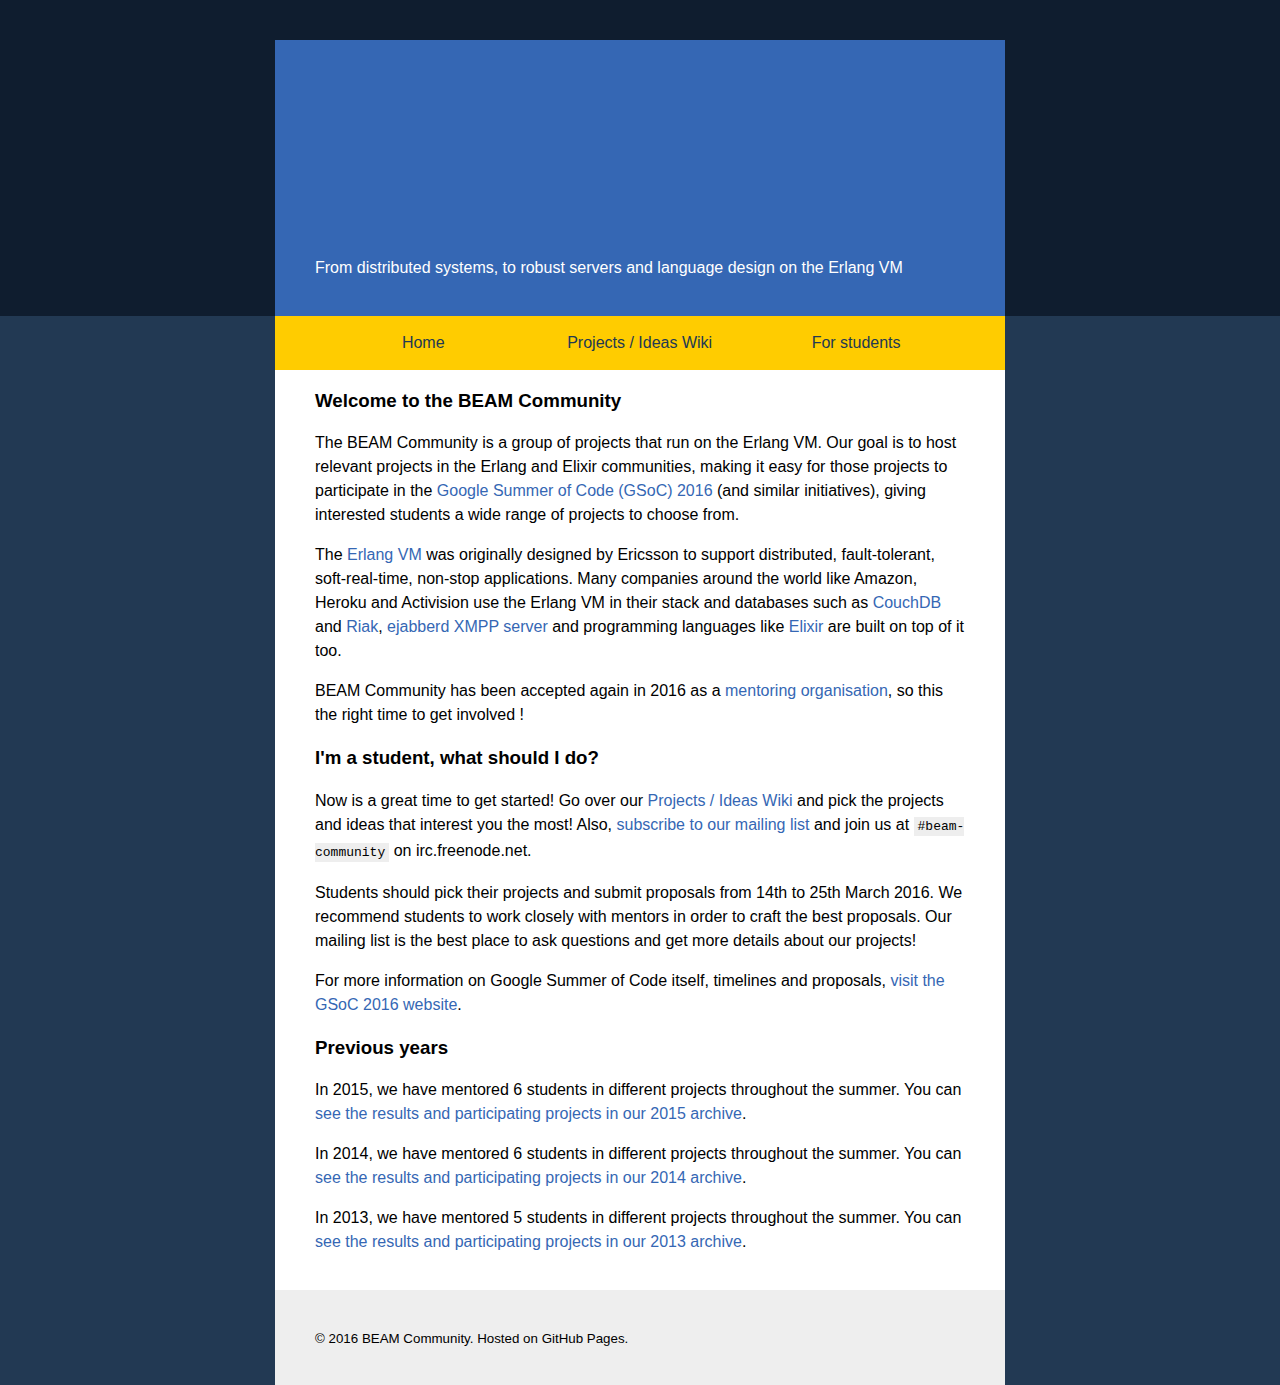
==== index_new.html @ a8853e43 "Redesign proposal - small tweaks" ====
<!DOCTYPE html>
<html>
<head>
  <meta charset="utf-8">
  <meta http-equiv="X-UA-Compatible" content="chrome=1">
  <meta name="viewport" content="width=device-width, initial-scale=1, user-scalable=no">
  
  <title>The BEAM Community</title>
  <meta name="description" content="Our goal is to host relevant projects in the Erlang and Elixir communities, making it easy for those projects to participate in the Google Summer of Code." />
  
  <link rel="canonical" href="https://beamcommunity.github.io" />
  
  <meta property="og:site_name" content="BEAM Community" />
  <meta property="og:title" content="The BEAM Community" />
  <meta property="og:url" content="https://beamcommunity.github.io" />
  <meta property="og:description" content="Our goal is to host relevant projects in the Erlang and Elixir communities, making it easy for those projects to participate in the Google Summer of Code." />
  <meta property="og:type" content="website" />
  <meta property="og:image" content="https://beamcommunity.github.io/images/ogimage.png" />
  
  <meta content="summary" name="twitter:card" />
  <meta property="twitter:description" content="Our goal is to host relevant projects in the Erlang and Elixir communities, making it easy for those projects to participate in the Google Summer of Code." />
  
  <style>
    body {
      margin: 0;
      padding: 0;
      background: #223953;
      
      line-height: 150%;
      font-family: sans-serif;
      font-weight: 300;
    }
    
    a {
      text-decoration: none;
      color: #3567b4;
    }
      a:hover,
      a:active {
        text-decoration: underline;
      }
    
    code {
      background: #eee;
      padding: 2px 4px;
    }
    
    #header {
      background: #0f1d2f;
      padding-top: 40px;
    }
      #header-block,
      #content,
      #footer {
        max-width: 650px;
        padding: 20px 40px;
        margin: 0 auto;
      }
      
      #header-block {
        background: #3567b4;
        color: #fff;
      }
        #header-block h1 {
          background: url(images/beam-logo.png) left bottom no-repeat transparent;
          background-size: auto 130px;
          height: 160px;
          
          text-indent: -9999px;
          margin: 0;
        }
        #header-block p {
          padding-top: 20px;
        }
      
      #content {
        background: #fff;
        padding-top: 0;
      }
        #content menu {
          background: #fc0;
          list-style: none;
          
          padding: 0;
          margin: 0;
        }
        #content menu li {
          display: inline-block;
          min-width: 33.3%;
        }
        #content menu li a {
          display: inline-block;
          padding: 15px 0;
          width: 100%;
          
          text-decoration: none;
          text-align: center;
          color: #223953;
        }
        #content menu li a:hover,
        #content menu li a:active {
          background: #fd0;
          color: #000;
        }
        
        #content #nav {
          background: #fc0;
          padding: 0 40px;
          margin: 0 -40px;
        }
      
      #footer {
        background: #eee;
      }
      
      @media screen and (max-width:550px) {
      
        #header-block h1 {
          background-size: auto 65px;
          height: 100px;
        }
        #content menu {
          margin-left: -20px;
        }
        #content menu li {
          display: block;
        }
        #content menu li a {
          padding-left: 20px;
          text-align: left;
        }
      }
      
  </style>
</head>
<body>

  <div id="header">
    <header id="header-block">
      <h1>BEAM Community</h1>
      <p>From distributed systems, to robust servers and language design on the Erlang VM</p>
    </header>
  </div>
    
  <div id="content">
    <div id="nav">
      <menu>
        <li><a href="/" class="button"><strong>Home</strong></a></li><!--
        --><li><a href="https://github.com/beamcommunity/beamcommunity.github.com/wiki" class="button"><strong>Projects / Ideas Wiki</strong></a></li><!--
        --><li><a href="/#for-students" class="button"><strong>For students</strong></a></li>
      </menu>
    </div>

    <section>
      <h3>Welcome to the BEAM Community</h3>

      <p>The BEAM Community is a group of projects that run on the Erlang VM. Our goal is to host relevant projects in the Erlang and Elixir communities, making it easy for those projects to participate in the <a href="https://developers.google.com/open-source/gsoc/" target="_blank">Google Summer of Code (GSoC) 2016</a> (and similar initiatives), giving interested students a wide range of projects to choose from.</p>

      <p>The <a href="http://en.wikipedia.org/wiki/Erlang_(programming_language)" target="_blank">Erlang VM</a> was originally designed by Ericsson to support distributed, fault-tolerant, soft-real-time, non-stop applications. Many companies around the world like Amazon, Heroku and Activision use the Erlang VM in their stack and databases such as <a href="http://couchdb.apache.org/" target="_blank">CouchDB</a> and <a href="http://basho.com/riak/" target="_blank">Riak</a>, <a href="https://www.ejabberd.im">ejabberd XMPP server</a> and programming languages like <a href="http://elixir-lang.org">Elixir</a> are built on top of it too.</p>

      <p>BEAM Community has been accepted again in 2016 as a <a href="https://summerofcode.withgoogle.com/organizations/5748418722922496/">mentoring organisation</a>, so this the right time to get involved !</p>

      <h3 id="for-students">I'm a student, what should I do?</h3>

      <p>Now is a great time to get started! Go over our <a href="https://github.com/beamcommunity/beamcommunity.github.com/wiki">Projects / Ideas Wiki</a> and pick the projects and ideas that interest you the most! Also, <a href="https://groups.google.com/d/forum/beam-community" target="_blank">subscribe to our mailing list</a> and join us at <code>#beam-community</code> on irc.freenode.net.</p>

      <p>Students should pick their projects and submit proposals from 14th to 25th March 2016. We recommend students to work closely with mentors in order to craft the best proposals. Our mailing list is the best place to ask questions and get more details about our projects!</p>

      <p>For more information on Google Summer of Code itself, timelines and proposals, <a href="https://summerofcode.withgoogle.com/">visit the GSoC 2016 website</a>.</p>

      <h3>Previous years</h3>

      <p>In 2015, we have mentored 6 students in different projects throughout the summer. You can <a href="https://github.com/beamcommunity/beamcommunity.github.com/blob/master/2015/Home.md" target="_blank">see the results and participating projects in our 2015 archive</a>.</p>

      <p>In 2014, we have mentored 6 students in different projects throughout the summer. You can <a href="https://github.com/beamcommunity/beamcommunity.github.com/blob/master/2014/Home.md" target="_blank">see the results and participating projects in our 2014 archive</a>.</p>

      <p>In 2013, we have mentored 5 students in different projects throughout the summer. You can <a href="https://github.com/beamcommunity/beamcommunity.github.com/blob/master/2013/Home.md" target="_blank">see the results and participating projects in our 2013 archive</a>.</p>

    </section>
  </div>
      
  <div id="footer">
    <footer>
      <p><small><strong>&copy; 2016 BEAM Community.</strong> Hosted on GitHub Pages.</small></p>
    </footer>
  </div>

</body>
</html>
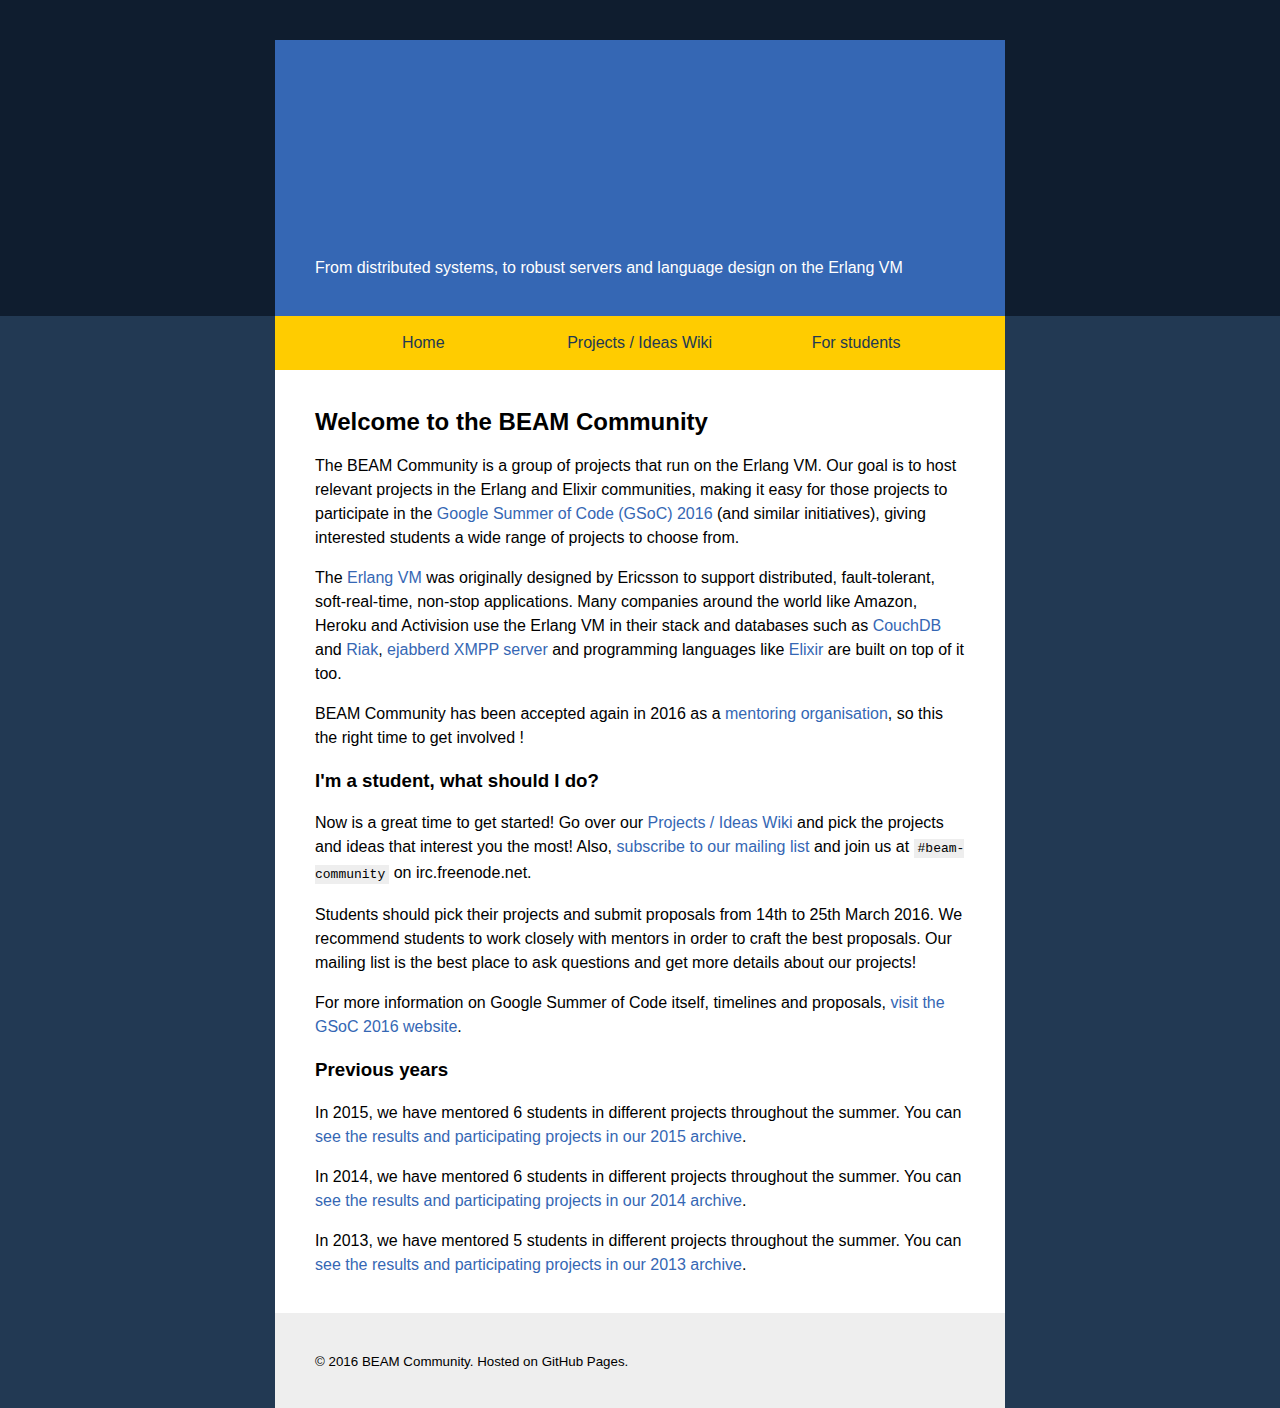
==== commit 21d0e651: "Redesign proposal - small tweak to Welcome title" ====
--- a/index_new.html
+++ b/index_new.html
@@ -106,7 +106,7 @@
         #content #nav {
           background: #fc0;
           padding: 0 40px;
-          margin: 0 -40px;
+          margin: 0 -40px 40px -40px;
         }
       
       #footer {
@@ -119,15 +119,30 @@
           background-size: auto 65px;
           height: 100px;
         }
+        #content #nav,
         #content menu {
-          margin-left: -20px;
+          margin-left: 0;
+          margin-right: 0;
+          padding-left: 0;
+          padding-right: 0;
         }
         #content menu li {
+          border-bottom: 2px solid #fff;
           display: block;
         }
         #content menu li a {
-          padding-left: 20px;
+          margin-left: -10px;
+          padding-left: 10px;
+          padding-right: 10px;
+          
+          background: #fc0;
           text-align: left;
+        }
+        
+        #header-block,
+        #content {
+          padding-left: 10px;
+          padding-right: 10px;
         }
       }
       
@@ -152,7 +167,7 @@
     </div>
 
     <section>
-      <h3>Welcome to the BEAM Community</h3>
+      <h2>Welcome to the BEAM Community</h2>
 
       <p>The BEAM Community is a group of projects that run on the Erlang VM. Our goal is to host relevant projects in the Erlang and Elixir communities, making it easy for those projects to participate in the <a href="https://developers.google.com/open-source/gsoc/" target="_blank">Google Summer of Code (GSoC) 2016</a> (and similar initiatives), giving interested students a wide range of projects to choose from.</p>
 
